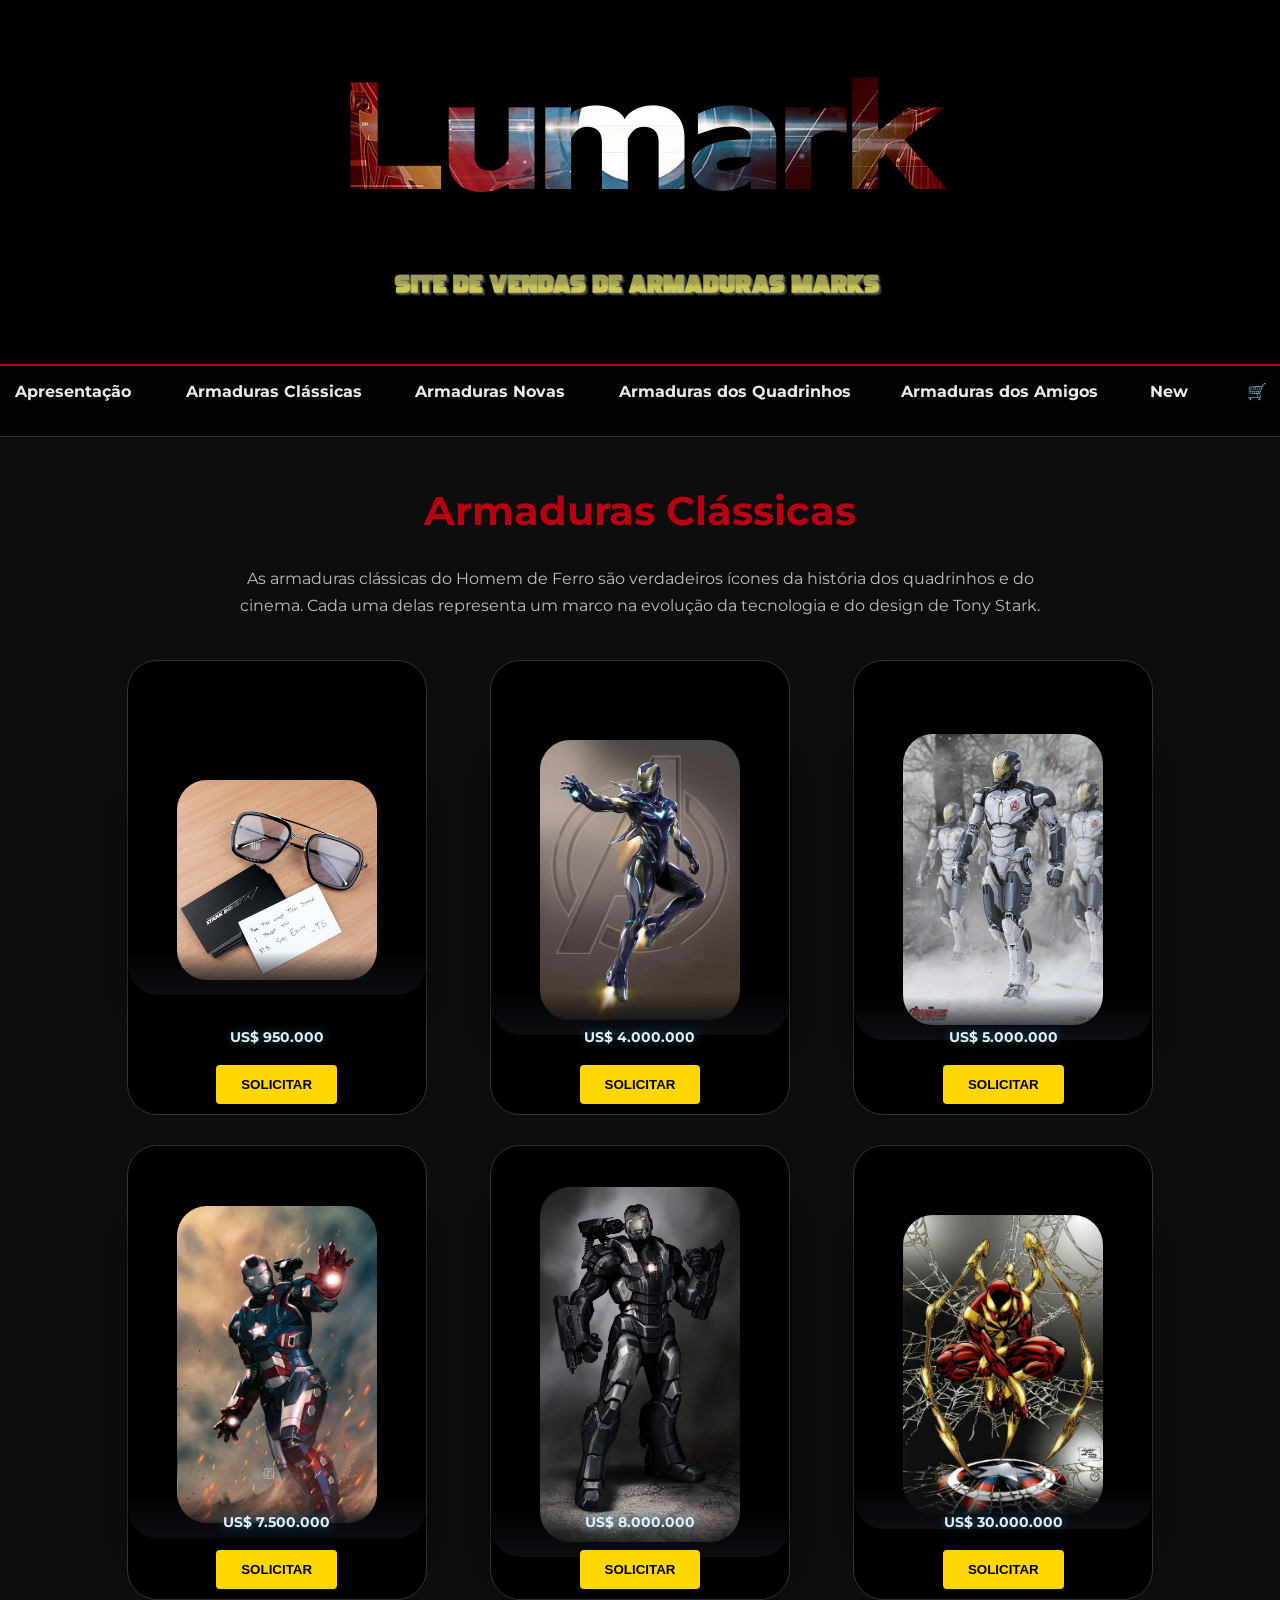
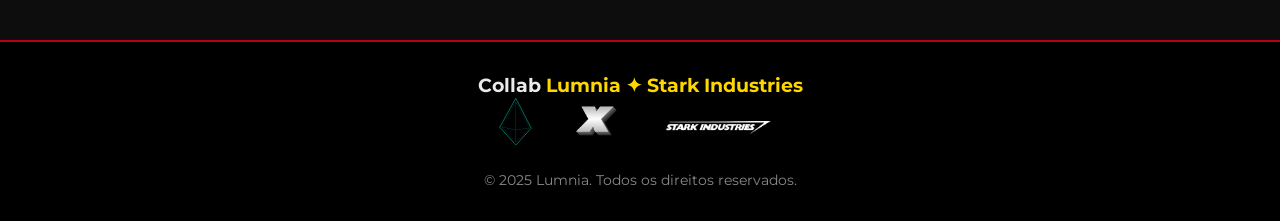
==== html/armadurasAmigos.html @ d30e823b "Add files via upload" ====
<!DOCTYPE html>
<html lang="pt-br">
<head>
  <meta charset="UTF-8" />
  <meta name="viewport" content="width=device-width, initial-scale=1.0" />
  <title>Stark Armory</title>
  <link rel="icon" href="../img/Logo.svg" type="image/x-icon" />
  <link rel="stylesheet" href="../css/aa.css" />
  <link rel="preconnect" href="https://fonts.googleapis.com">
  <link rel="preconnect" href="https://fonts.gstatic.com" crossorigin>
  <link href="https://fonts.googleapis.com/css2?family=Montserrat:wght@400;700&display=swap" rel="stylesheet">
</head>
<body>
<!-- header -->

  <header class="tit">
    <div class="titulo-texto">
      <p class="titulo">Lumark</p>
    </div>
    <div class="sub">
      <p id="subtitulo"><img src="../img/Site-de-vendas-de-armaduras-Ma-24-06-2025.png" alt=""></p>
    </div>
  </header>
<!------------------------------------------------------------------------------------------------------------------------------------------>
 
    <!-- navBar -->

<nav class="navbar">
    <ul>
      <li><a href="../index.html" class="menu">Apresentação</a></li>
      <li><a href="../html/armadurasclassicas.html" class="menu">Armaduras Clássicas</a></li>
      <li><a href="../html/armadurasnovas.html" class="menu">Armaduras Novas</a></li>
      <li><a href="../html/armadurasquadrinhos.html" class="menu">Armaduras dos Quadrinhos</a></li>
      <li><a href="#" class="menu">Armaduras dos Amigos</a></li>
      <li><a href="../html/novidades.html" class="New">New</a></li>
      <li><a href="../html/carrinho.html" class="menu carrinho"> 🛒</a>
        
        
</li>
    </ul>
  </nav>
<!------------------------------------------------------------------------------------------------------------------------------------------>

<!-- cards e conteudo da pagina--->

  <div class="textointeiro">
    <h1 class="titulo-armaduras">Armaduras Clássicas</h1>
    <p class="texto-armaduras">
      As armaduras clássicas do Homem de Ferro são verdadeiros ícones da história dos quadrinhos e do cinema. Cada uma delas representa um marco na evolução da tecnologia e do design de Tony Stark.
    </p>

    <div class="personagens" id="personagens">
      <ul class="lista-personagens">

<!-- EDITH -->
<input type="radio" name="painel" id="info-mark1" class="toggle-info" hidden>
<label for="info-mark1" class="card-armadura card">
  <div class="wrapper">
    <img src="../imgAA/EDITH.jpg" class="cover-image" />
  </div>
  <img src="../imgAA/EDITH - 3d.png" class="character" alt="EDITH" />
  <div class="conteudo-card logo">
    <p class="preco">US$ 950.000</p>
    <a href="../html/carrinho.html"><button class="botao-comprar" type="button">Solicitar</button></a>
  </div>
</label>
<div class="painel-lateral">
  <label for="fechar" class="fechar">✕</label>
  <div class="conteudo-lateral">
    <h2>E.D.I.T.H. - Detalhes</h2>
<p>“Even Dead I'm The Hero” — o óculos inteligente criado por Tony Stark, conectado a um satélite com tecnologia de defesa global.</p>
<ul>
  <li>Controle de drones militares</li>
  <li>Interface de inteligência artificial</li>
  <li>Acesso a bancos de dados e comunicações globais</li>
</ul>

  </div>
</div>

<!-- Resgate -->
<input type="radio" name="painel" id="info-mark2" class="toggle-info" hidden>
<label for="info-mark2" class="card-armadura card">
  <div class="wrapper">
    <img src="../imgAA/resgate.jpg" class="cover-image" />
  </div>
  <img src="../imgAA/resgate - 3d.png" class="character" alt="Resgate" />
  <div class="conteudo-card logo">
    <p class="preco">US$ 4.000.000</p>
    <a href="../html/carrinho.html"><button class="botao-comprar" type="button">Solicitar</button></a>
  </div>
</label>
<div class="painel-lateral">
  <label for="fechar" class="fechar">✕</label>
  <div class="conteudo-lateral">
    <h2>Resgate - Detalhes</h2>
<p>Armadura desenvolvida por Tony para Pepper Potts. Focada em voo, defesa e suporte em batalha.</p>
<ul>
  <li>Capacidades de voo avançadas</li>
  <li>Armas de energia azul</li>
  <li>Suporte e defesa aliados</li>
</ul>

  </div>
</div>

<!-- Legiao de ferro -->
<input type="radio" name="painel" id="info-mark4" class="toggle-info" hidden>
<label for="info-mark4" class="card-armadura card">
  <div class="wrapper">
    <img src="../imgAA/legiaoDeFerro.jpg" class="cover-image" />
  </div>
  <img src="../imgAA/legiaoDeferro - 3d.png" class="character" alt="Legião de Ferro" />
  <div class="conteudo-card logo">
    <p class="preco">US$ 5.000.000</p>
    <a href="../html/carrinho.html"><button class="botao-comprar" type="button">Solicitar</button></a>
  </div>
</label>
<div class="painel-lateral">
  <label for="fechar" class="fechar">✕</label>
  <div class="conteudo-lateral">
    <h2>Legião de Ferro - Detalhes</h2>
<p>Robôs autônomos criados por Tony Stark como força de paz. Mais tarde manipulados por Ultron.</p>
<ul>
  <li>Controle remoto via J.A.R.V.I.S.</li>
  <li>Força policial automatizada</li>
  <li>Desativados após a criação de Ultron</li>
</ul>

  </div>
</div>

<!-- Patriota -->
<input type="radio" name="painel" id="info-mark3" class="toggle-info" hidden>
<label for="info-mark3" class="card-armadura card">
  <div class="wrapper">
    <img src="../imgAA/patriota.jpg" class="cover-image" />
  </div>
  <img src="../imgAA/patriota - 3d.png" class="character" alt="Patriota de Ferro" />
  <div class="conteudo-card logo">
    <p class="preco">US$ 7.500.000</p>
    <a href="../html/carrinho.html"><button class="botao-comprar" type="button">Solicitar</button></a>
  </div>
</label>
<div class="painel-lateral">
  <label for="fechar" class="fechar">✕</label>
  <div class="conteudo-lateral">
    <h2>Patriota de Ferro - Detalhes</h2>
<p>Reestilização da armadura de Máquina de Combate sob ordens do governo, com pintura patriótica e novas armas.</p>
<ul>
  <li>Visual azul, vermelho e prata</li>
  <li>Comunicação direta com o exército</li>
  <li>Mesmo poder de fogo da Máquina de Combate</li>
</ul>

  </div>
</div>


<!-- Maquina de combate -->
<input type="radio" name="painel" id="info-mark5" class="toggle-info" hidden>
<label for="info-mark5" class="card-armadura card">
  <div class="wrapper">
    <img src="../imgAA/Maquina de combate.jpg" class="cover-image" />
  </div>
  <img src="../imgAA/maquinadecombate - 3d.png" class="character" alt="Máquina de Combate" />
  <div class="conteudo-card logo">
    <p class="preco">US$ 8.000.000</p>
    <a href="../html/carrinho.html"><button class="botao-comprar" type="button">Solicitar</button></a>
  </div>
</label>
<div class="painel-lateral">
  <label for="fechar" class="fechar">✕</label>
  <div class="conteudo-lateral">
    <h2>Máquina de Combate - Detalhes</h2>
<p>Armadura feita por Tony para James Rhodes, com foco em poder de fogo e suporte militar.</p>
<ul>
  <li>Armas pesadas nos ombros e braços</li>
  <li>Blindagem reforçada</li>
  <li>Usada em diversas missões dos Vingadores</li>
</ul>

  </div>
</div>

<!-- Aranha de ferro-->
<input type="radio" name="painel" id="info-mark9" class="toggle-info" hidden>
<label for="info-mark9" class="card-armadura card">
  <div class="wrapper">
    <img src="../imgAA/Aranha de Ferro.jpg" class="cover-image" />
  </div>
  <img src="../imgAA/Aranha de Ferro -3d.png" class="character" alt="Aranha de Ferro" />
  <div class="conteudo-card logo">
    <p class="preco">US$ 30.000.000</p>
    <a href="../html/carrinho.html"><button class="botao-comprar" type="button">Solicitar</button></a>
  </div>
</label>
<div class="painel-lateral">
  <label for="fechar" class="fechar">✕</label>
  <div class="conteudo-lateral">
    <h2>Aranha de Ferro - Detalhes</h2>
<p>Presente de Tony Stark para Peter Parker, com nanotecnologia e braços mecânicos retráteis.</p>
<ul>
  <li>Nanotecnologia inteligente</li>
  <li>Braços mecânicos (patas-aranha)</li>
  <li>Proteção atmosférica e armamento oculto</li>
</ul>


  </div>
</div>




</ul>
</div>
</div>
<!------------------------------------------------------------------------------------------------------------------------------------------>

<input type="radio" name="painel" id="fechar" class="fechar" hidden>
<!------------------------------------------------------------------------------------------------------------------------------------------>

<footer class="rodape">
  <h3 class="collab-titulo">Collab <span>Lumnia ✦ Stark Industries</span></h3>

  <div class="logos-collab">
    <div class="logolumnia">
      <img src="../img/Logo.svg" alt="Logo Lumnia" />
    </div>
    <div class="X">
      <img src="../img/X-10-06-2025.png" alt="Logo X" />
    </div>
    <div class="stark">
      <img src="../img/starklogo-Photoroom.png" alt="Logo Stark Industries" />
    </div>
  </div>

  <p class="direitos">
    &copy; 2025 Lumnia. Todos os direitos reservados.
  </p>
</footer>
  


</body>
</html>
---- css/aa.css ----
@font-face {
    font-family: 'Mattone';
    src: url('../fontes/Mattone-Regular.otf') format('opentype');
    font-weight: normal;
  }
  
  
  @keyframes fadeInUp {
    from {
      opacity: 0;
      transform: translateY(20px);
    }
    to {
      opacity: 1;
      transform: translateY(0);
    }
  }
  
  * {
    margin: 0;
    padding: 0;
    box-sizing: border-box;
  }
  
  html {
    scroll-behavior: smooth;
  }
  
  body {
    background-color: #0D0D0D;
    color: #EAEAEA;
    font-family: 'Montserrat', 'Arial', sans-serif;
  }
  
  
  
  
  
  /* --- header --- */
  .tit {
    background-color: #000000;
    padding: 32px 16px;
    border-bottom: 2px solid #B80015;
    text-align: center;
  }
  
  .titulo {
    font-family: 'Mattone', serif;
    font-size: 135px;
    font-weight: bold;
    background-image: url("../img/peito.jpg");
    background-size: 700px auto;
    background-position: center;
    background-repeat: no-repeat;
    color: transparent;
    background-clip: text;
    -webkit-background-clip: text;
    text-align: center;
  }
  
  .sub img {
    max-width: 550px;
    height: auto;
  }
  
  /* ------------------------------------------------------------------------------------------------------------------------------------ */
  
  /* --- barra de navegação --- */
  .navbar {
    background-color: rgba(0, 0, 0, 0.8);
    backdrop-filter: blur(10px);
    display: flex;
    justify-content: center;
    padding: 16px 0;
    position: sticky;
    top: 0;
    z-index: 1000;
    border-bottom: 1px solid #333333;
  }
  
  .navbar ul {
    list-style: none;
    display: flex;
    gap: 32px;
  }
  
  .navbar ul li a {
    color: #EAEAEA;
    text-decoration: none;
    font-weight: bold;
    font-size: 16px;
    padding: 10px 15px;
    position: relative;
    transition: color 0.3s ease;
  }
  
  .navbar ul li a::after {
    content: '';
    position: absolute;
    width: 100%;
    height: 2px;
    background: #00BFFF;
    bottom: 0;
    left: 0;
    transform: scaleX(0);
    transform-origin: center;
    transition: transform 0.4s ease;
  }
  
  .navbar ul li a:hover {
    color: #00BFFF;
  }
  .navbar ul li a:hover::after {
    transform: scaleX(1);
  }
  .New ul li a::after {
    content: '';
    position: absolute;
    width: 100%;
    height: 2px;
    background: #00BFFF;
    bottom: 0;
    left: 0;
    transform: scaleX(0);
    transform-origin: center;
    transition: transform 0.4s ease;
  }
  .New ul li a:hover {
    color: #00BFFF;
  }
  
  /* ------------------------------------------------------------------------------------------------------------------------------------ */
  
  /* --- conteudo da pagina --- */
  .textointeiro {
    max-width: 1100px;
    margin: 40px auto;
    padding: 0 20px;
    line-height: 1.7;
  }
  
  .titulo-armaduras {
    color: #B80015;
    font-size: 40px;
    text-align: center;
    margin-bottom: 20px;
  }
  
  .texto-armaduras {
    text-align: center;
    max-width: 800px;
    margin: 0 auto 40px auto;
    opacity: 0.8;
  }
  
  
  /* ------------------------------------------------------------------------------------------------------------------------------------ */
  
  /* --- cards da armadura --- */
  .lista-personagens {
    display: grid;
    grid-template-columns: repeat(auto-fit, minmax(280px, 1fr));
    gap: 30px;
    list-style: none;
    padding: 0;
  }
  
  .card-armadura {
    background-color: #000000;
    border: 1px solid #333333;
    border-radius: 4px;
    padding: 20px;
    text-align: center;
    display: flex;
    flex-direction: column;
    justify-content: space-between;
    position: relative;
    transition: transform 0.3s ease, box-shadow 0.3s ease;
    opacity: 0;
    animation: fadeInUp 0.6s ease-out forwards;
    animation-delay: 0s;
  }
  
  .card-armadura::before,
  .card-armadura::after {
    content: '';
    position: absolute;
    width: 15px;
    height: 15px;
    border-color: #FFD700;
    border-style: solid;
    opacity: 0;
    transition: all 0.4s ease;
  }
  
  .card-armadura::before {
    top: 10px;
    left: 10px;
    border-width: 2px 0 0 2px;
  }
  
  .card-armadura::after {
    bottom: 10px;
    right: 10px;
    border-width: 0 2px 2px 0;
  }
  
  .card-armadura:hover {
    transform: translateY(-10px);
    box-shadow: 0 0 25px rgba(184, 0, 21, 0.4);
    border-color: #B80015;
  }
  
  .card-armadura:hover::before,
  .card-armadura:hover::after {
    opacity: 1;
  }
  
  .card-armadura img {
    width: 100%;
    max-width: 200px;
    height: 200px;
    object-fit: contain;
    margin-bottom: 15px;
    transition: transform 0.3s ease;
    display: block;
    margin-left: auto;
    margin-right: auto;
  }
  
  .card-armadura:hover img {
    transform: scale(1.05);
  }
  
  .conteudo-card h2 {
    font-size: 24px;
    color: #B80015;
    margin-bottom: 10px;
  }
  
  .conteudo-card p {
    font-size: 14px;
    color: #EAEAEA;
    margin-bottom: 15px;
    flex-grow: 1;
  }
  
  .preco {
    font-weight: bold;
    font-size: 22px;
    color: #00BFFF;
    margin: 15px 0;
    text-shadow: 0 0 10px rgba(0, 191, 255, 0.5);
  }
  
  .botao-comprar {
    background-color: #FFD700;
    color: #000000;
    border: none;
    padding: 12px 25px;
    font-weight: bold;
    border-radius: 4px;
    cursor: pointer;
    transition: all 0.3s ease;
    text-transform: uppercase;
  }
  
  .botao-comprar:hover {
    background-color: #FFFFFF;
    color: #000000;
    box-shadow: 0 0 15px #FFD700;
  }
  
  /* ------------------------------------------------------------------------------------------------------------------------------------ */
  
  /* --- rodape --- */
  .rodape {
    background-color: #000000;
    color: #EAEAEA;
    padding: 32px 16px;
    text-align: center;
    border-top: 2px solid #B80015;
    margin-top: 40px;
  }
  
  .logos-collab {
    display: flex;
    justify-content: center;
    align-items: center;
    gap: 40px;
    margin-bottom: 20px;
    background-color: transparent;
  }
  
  .logos-collab img {
    height: 50px;
    width: auto;
  }
  
  .collab-titulo {
    font-family: 'Montserrat', sans-serif;
    color: #EAEAEA;
  }
  
  .collab-titulo span {
    color: #FFD700;
    font-weight: bold;
  }
  
  .direitos {
    font-size: 14px;
    color: #888888;
  }
  
  img {
    text-align: center;
  }
  
  /* ------------------------------------------------------------------------------------------------------------------------------------ */
  
  /* ===== 3D no card ===== */
  .card-armadura.card {
    width: 300px;
    height: 455px;
    position: relative;
    display: flex;
    justify-content: center;
    align-items: center;
    padding: 0 36px;
    perspective: 2500px;
    cursor: pointer;
    border-radius: 30px;
    margin: auto;
  }
  
  .wrapper {
    transition: all 0.5s;
    position: absolute;
    width: 100%;
    z-index: -1;
    background: #000;
    border-radius: 30px;
    box-shadow: rgba(0, 0, 0, 0.25) 0px 14px 28px,
                rgba(0, 0, 0, 0.22) 0px 10px 10px;
  }
  
  .wrapper img {
    border-radius: 30px;
    width: 100%;
    height: 100%;
    object-fit: cover;
  }
  
  .card:hover .wrapper {
    transform: perspective(900px) translateY(-5%) rotateX(25deg) translateZ(0);
    box-shadow: 2px 35px 32px -8px rgba(0, 0, 0, 0.75);
  }
  
  .wrapper::before,
  .wrapper::after {
    content: "";
    opacity: 0;
    width: 100%;
    height: 80px;
    transition: all 0.5s;
    border-radius: 30px;
    position: absolute;
    left: 0;
  }
  
  .wrapper::before {
    top: 0;
    height: 100%;
    background-image: linear-gradient(to top, transparent 46%, rgba(12, 13, 19, 0.5) 68%, rgba(12, 13, 19) 97%);
  }
  
  .wrapper::after {
    bottom: 0;
    opacity: 1;
    background-image: linear-gradient(to bottom, transparent 46%, rgba(12, 13, 19, 0.5) 68%, rgba(12, 13, 19) 97%);
  }
  
  .card:hover .wrapper::before,
  .card:hover .wrapper::after {
    opacity: 1;
  }
  
  .card:hover .wrapper::after {
    height: 120px;
  }
  
  .logo {
    width: 100%;
    transition: transform 0.5s;
    position: absolute;
    bottom: 10px;
  }
  
  .card:hover .logo {
    transform: translate3d(0%, -50px, 100px);
  }
  
  .card:hover .cover-image {
    opacity: 0.3;
  }
  
  .character {
    width: 100%;
    opacity: 0;
    transition: all 0.5s;
    filter: drop-shadow(2px 2px 2px #000);
    position: absolute;
    z-index: -1;
  }
  
  .card:hover .character {
    opacity: 1;
    transform: translate3d(0%, -20%, 670px);
  }
  
  /* ------------------------------------------------------------------------------------------------------------------------------------ */
  
  /* paineç lateral */
  .painel-lateral {
    position: fixed;
    top: 0;
    right: -100%;
    width: 350px;
    height: 100vh;
    background-color: #111;
    color: white;
    padding: 30px 20px;
    box-shadow: -4px 0 10px rgba(0,0,0,0.4);
    z-index: 9999;
    transition: right 0.4s ease-in-out;
    overflow-y: auto;
  }
  
  
  .toggle-info:checked + label + .painel-lateral {
    right: 0;
  }
  
  
  .fechar {
    font-size: 24px;
    color: #fff;
    cursor: pointer;
    position: absolute;
    top: 20px;
    right: 25px;
  }
  
  /* ------------------------------------------------------------------------------------------------------------------------------------ */
  
  
  /* conteudo do painel lateral */
  .conteudo-lateral h2 {
    margin-top: 40px;
    font-size: 25.5px;
    color: #FFD700;
  }
  .conteudo-lateral p {
    margin: 20px 0;
    font-size: 15px;
  }
  .conteudo-lateral ul {
    padding-left: 20px;
    list-style: square;
  }
  .conteudo-lateral li {
    margin-bottom: 10px;
  }
  
  /* ------------------------------------------------------------------------------------------------------------------------------------ */
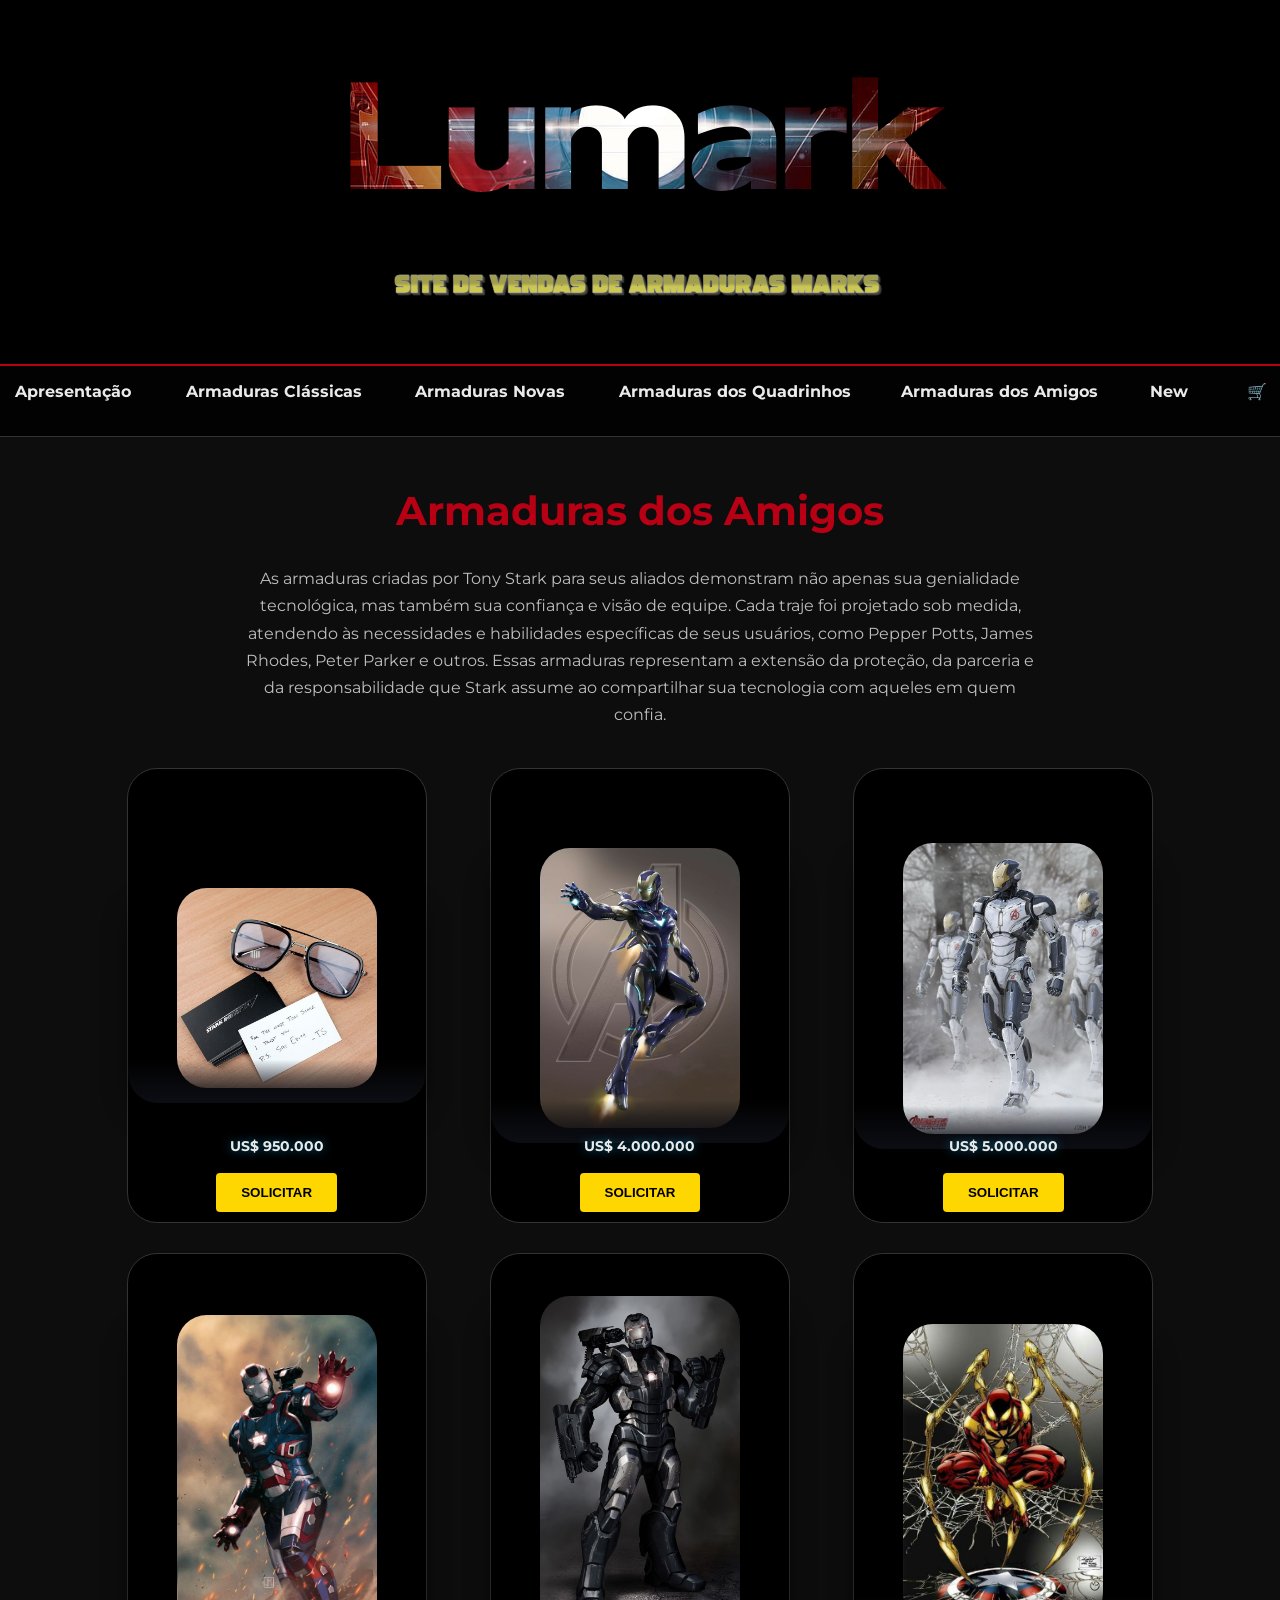
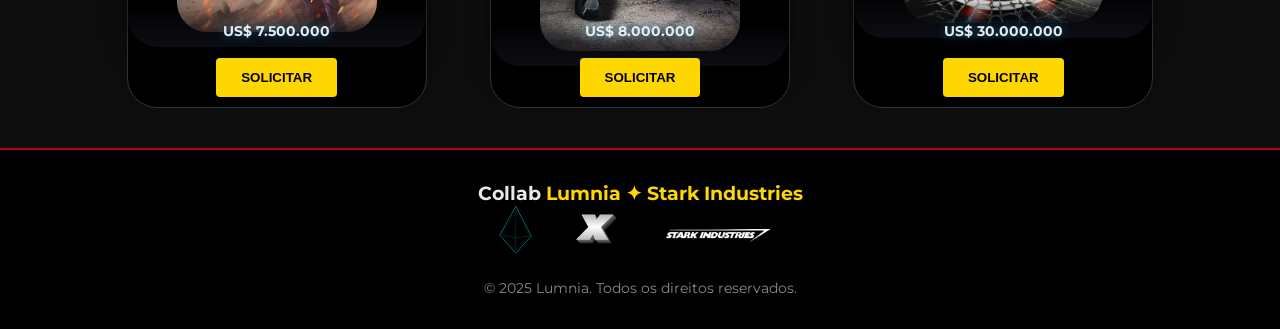
==== commit d56e16b7: "Add files via upload" ====
--- a/html/armadurasAmigos.html
+++ b/html/armadurasAmigos.html
@@ -44,10 +44,11 @@
 <!-- cards e conteudo da pagina--->
 
   <div class="textointeiro">
-    <h1 class="titulo-armaduras">Armaduras Clássicas</h1>
-    <p class="texto-armaduras">
-      As armaduras clássicas do Homem de Ferro são verdadeiros ícones da história dos quadrinhos e do cinema. Cada uma delas representa um marco na evolução da tecnologia e do design de Tony Stark.
-    </p>
+    <h1 class="titulo-armaduras">Armaduras dos Amigos</h1>
+<p class="texto-armaduras">
+  As armaduras criadas por Tony Stark para seus aliados demonstram não apenas sua genialidade tecnológica, mas também sua confiança e visão de equipe. Cada traje foi projetado sob medida, atendendo às necessidades e habilidades específicas de seus usuários, como Pepper Potts, James Rhodes, Peter Parker e outros. Essas armaduras representam a extensão da proteção, da parceria e da responsabilidade que Stark assume ao compartilhar sua tecnologia com aqueles em quem confia.
+</p>
+
 
     <div class="personagens" id="personagens">
       <ul class="lista-personagens">
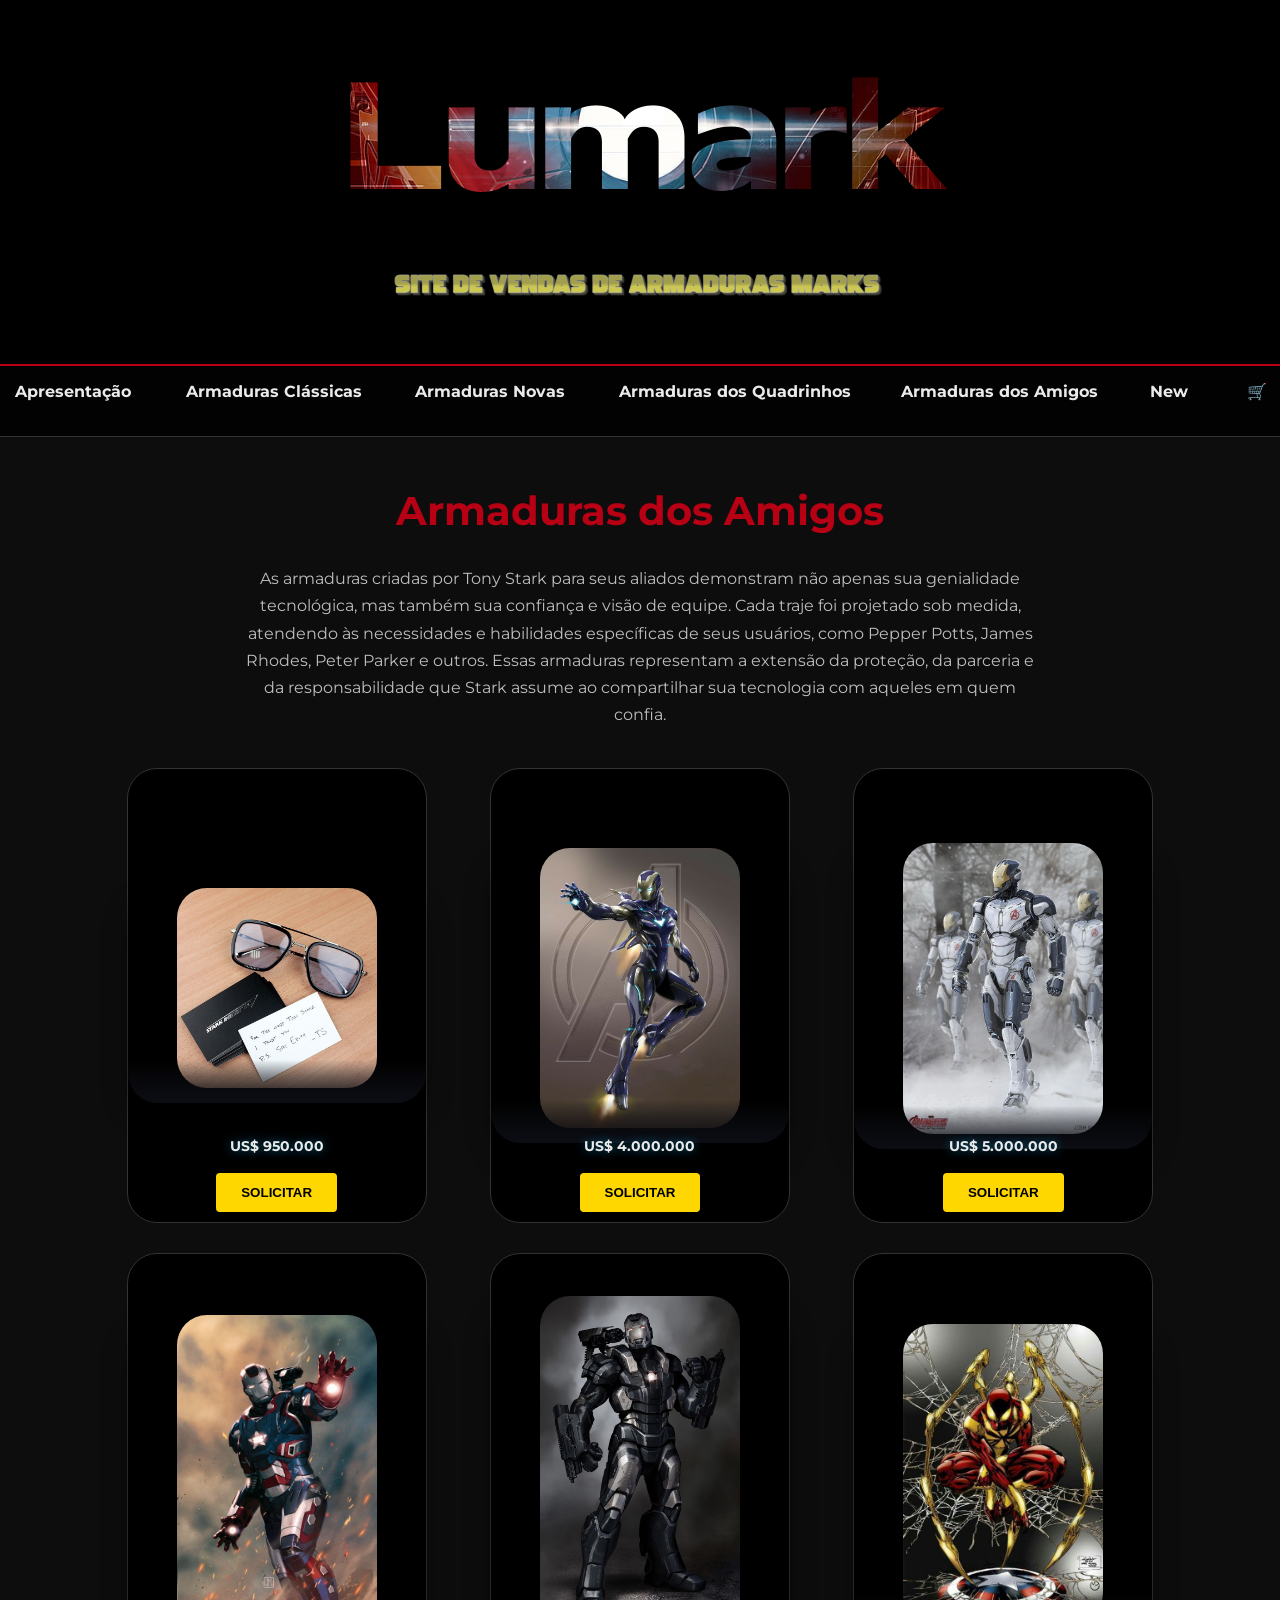
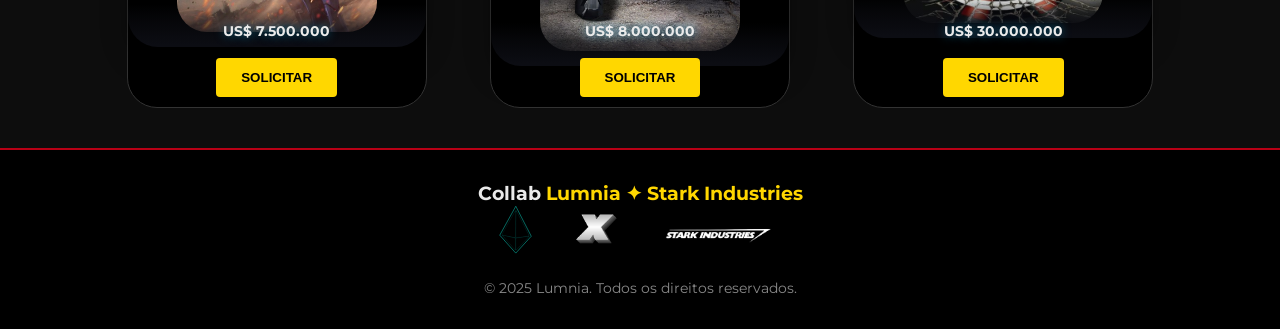
==== commit 38e0f576: "Add files via upload" ====
--- a/html/armadurasAmigos.html
+++ b/html/armadurasAmigos.html
@@ -227,7 +227,7 @@
 
   <div class="logos-collab">
     <div class="logolumnia">
-      <img src="../img/Logo.svg" alt="Logo Lumnia" />
+      <a href="../html/equipe1.html"><img src="../img/Logo.svg" alt="Logo Lumnia" /></a>
     </div>
     <div class="X">
       <img src="../img/X-10-06-2025.png" alt="Logo X" />
--- a/css/aa.css
+++ b/css/aa.css
@@ -3,7 +3,63 @@
     src: url('../fontes/Mattone-Regular.otf') format('opentype');
     font-weight: normal;
   }
-  
+  @media (max-width: 768px) {
+    body {
+      font-size: 16px;
+      padding: 10px;
+      margin: 0;
+    }
+  
+    header {
+      flex-direction: column;
+      align-items: center;
+      text-align: center;
+    }
+  
+    nav {
+      padding: 5px 10px;
+      height: auto;
+      background-color: #111; /* opcional: pode escurecer no mobile */
+    }
+  
+    nav ul {
+      flex-direction: column;
+      padding: 0;
+      margin: 0;
+      gap: 8px;
+    }
+  
+    nav ul li {
+      margin: 5px 0;
+    }
+  
+    nav ul li a {
+      font-size: 14px; /* reduz o tamanho dos links */
+      padding: 6px 10px; /* reduz o espaçamento interno */
+    }
+  
+    .section-container,
+    .produto,
+    .novidade {
+      flex-direction: column;
+      align-items: center;
+      text-align: center;
+    }
+  
+    .produto img,
+    .novidade img {
+      width: 100%;
+      height: auto;
+      max-width: 300px;
+    }
+  
+    footer {
+      flex-direction: column;
+      text-align: center;
+      padding: 20px 10px;
+    }
+    
+  }
   
   @keyframes fadeInUp {
     from {
@@ -420,7 +476,7 @@
   
   /* ------------------------------------------------------------------------------------------------------------------------------------ */
   
-  /* paineç lateral */
+  /* painel lateral */
   .painel-lateral {
     position: fixed;
     top: 0;
@@ -430,7 +486,7 @@
     background-color: #111;
     color: white;
     padding: 30px 20px;
-    box-shadow: -4px 0 10px rgba(0,0,0,0.4);
+    box-shadow: -4px 0 10px rgba(0, 191, 255, 0.5);
     z-index: 9999;
     transition: right 0.4s ease-in-out;
     overflow-y: auto;
